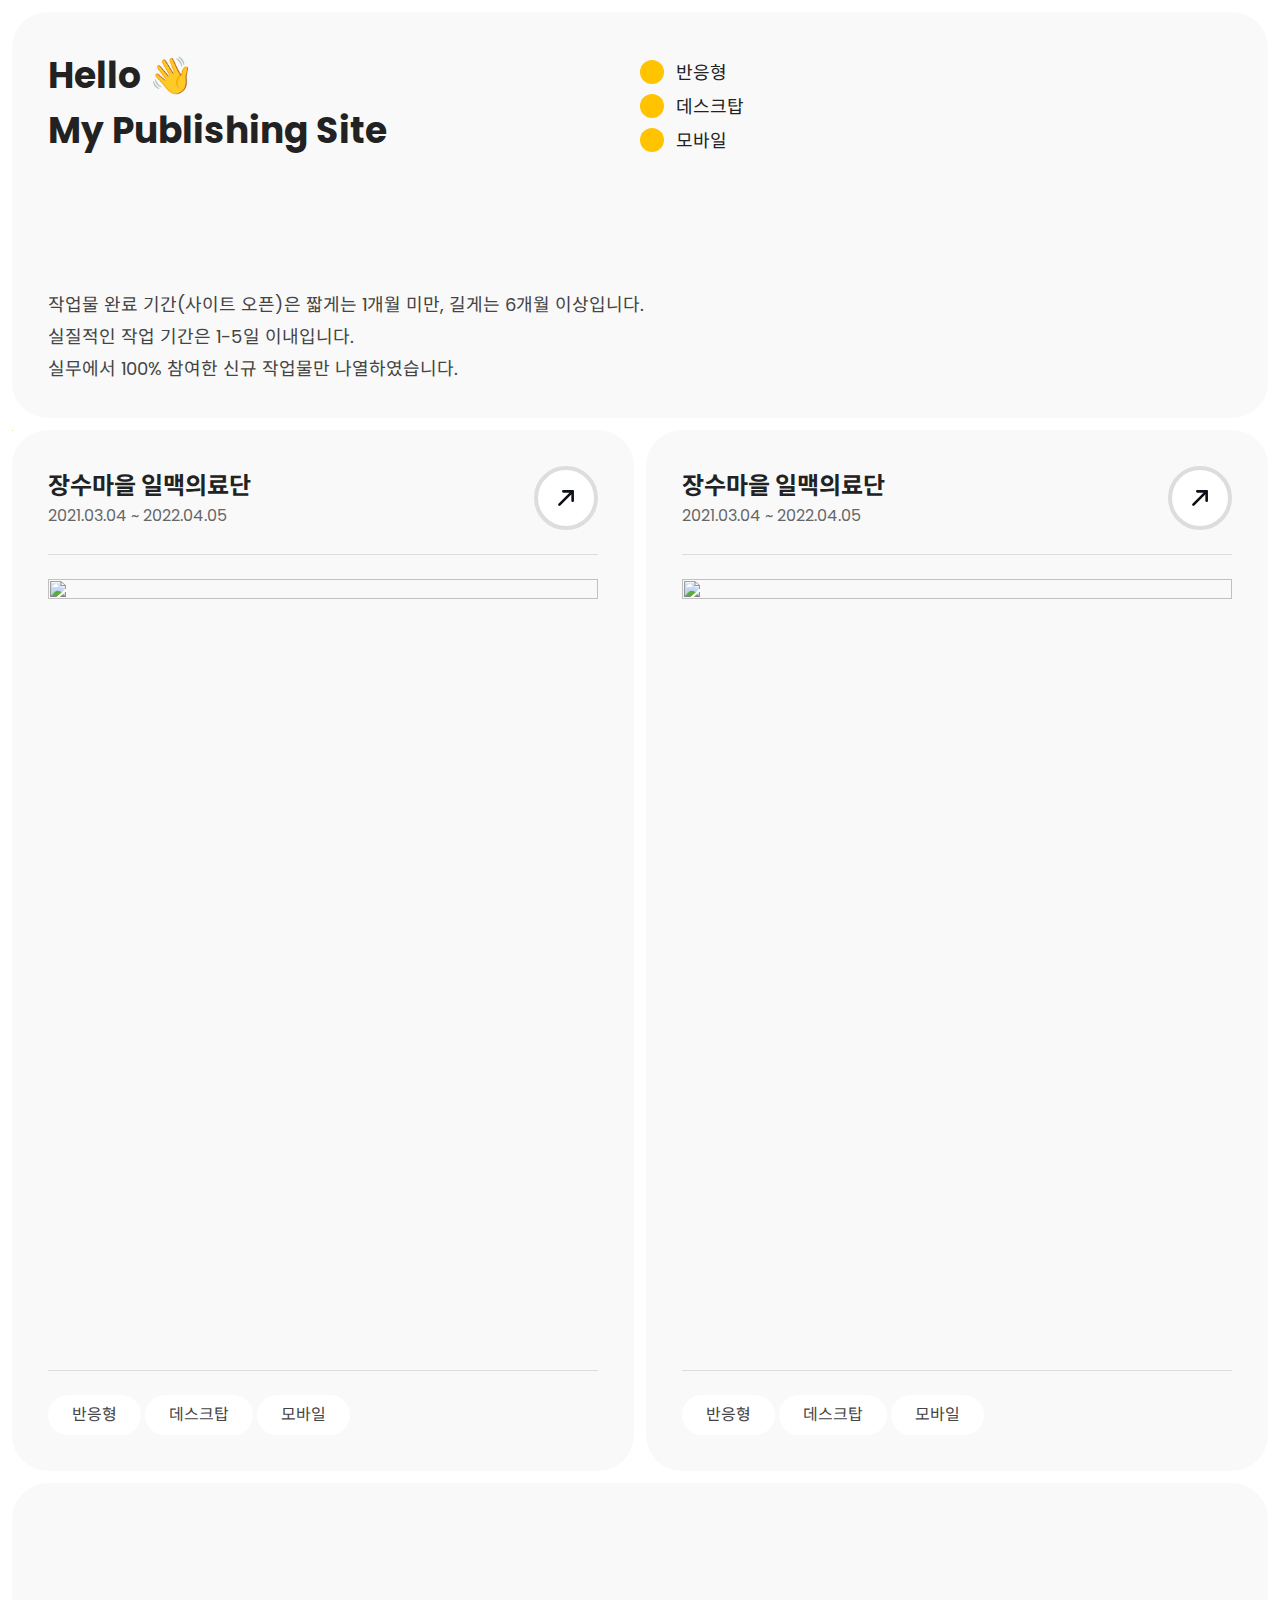
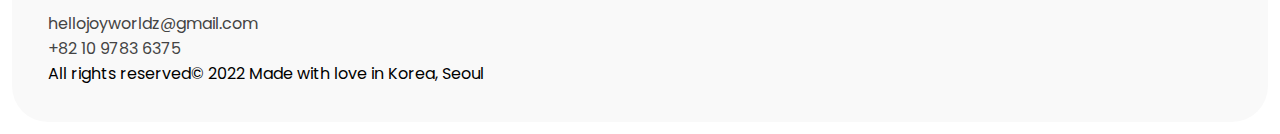
==== index.html @ a9cd7bb7 "fitst commit 22.11.12 09:57" ====
<!DOCTYPE html>
<html lang="ko">
<head>
    <meta charset="UTF-8">
    <meta http-equiv="X-UA-Compatible" content="IE=edge">
    <meta name="viewport" content="width=device-width, initial-scale=1.0">
    <title>퍼블리싱 사이트 | 곽선아</title>
    <link rel="shortcut icon" href="favicon.ico" type="image/x-icon">
    <link rel="stylesheet" href="./assets/css/reset.css">
    <link rel="stylesheet" href="./assets/css/common.css">
</head>
<body>
    <header class="header">
        <h1 class="header__logo">Hello 👋<br/>My Publishing Site</h1>

        <nav class="gnb">
            <ul class="gnb__list">
                <li class="gnb__item"><a href="#!" class="gnb__link">반응형</a></li>
                <li class="gnb__item"><a href="#!" class="gnb__link">데스크탑</a></li>
                <li class="gnb__item"><a href="#!" class="gnb__link">모바일</a></li>
            </ul>
        </nav>

        <div class="header__desc">
            <p class="item">작업물 완료 기간(사이트 오픈)은 짧게는 1개월 미만, 길게는 6개월 이상입니다.</p>
            <p class="item">실질적인 작업 기간은 1-5일 이내입니다.</p>
            <p class="item">실무에서 100% 참여한 신규 작업물만 나열하였습니다.</p>
        </div>
    </header>

    <main class="main">
        <section class="ly-main__section ly-card__list--type01">
            <h2 class="screenHide">퍼블리싱 작업물 리스트</h2>
            <ul class="card__list">
                <li class="card__item">
                    <div class="card__header">
                        <strong class="card__tit">장수마을 일맥의료단</strong>
                        <span class="card__date">2021.03.04 ~ 2022.04.05</span>
                        <a href="#" class="card__view">바로가기</a>
                    </div>
                    <div class="card__body">
                        <span class="card__thumb"><img class="card__thumbImg" src="https://source.unsplash.com/random/1240x874?sig=101" width="860" height="1200" alt=""></span>
                    </div>
                    <div class="card__footer">
                        <div class="card__type">
                            <a href="#" class="card__typeLink type--response">반응형</a>
                            <a href="#" class="card__typeLink type--desktop">데스크탑</a>
                            <a href="#" class="card__typeLink type--mobile">모바일</a>
                        </div>
                    </div>
                </li>
                <li class="card__item">
                    <div class="card__header">
                        <strong class="card__tit">장수마을 일맥의료단</strong>
                        <span class="card__date">2021.03.04 ~ 2022.04.05</span>
                        <span class="card__view"><a href="#" class="card__viewLink">바로가기</a></span>
                    </div>
                    <div class="card__body">
                        <span class="card__thumb"><img class="card__thumbImg" src="https://source.unsplash.com/random/1240x874?sig=102" width="860" height="1200" alt=""></span>
                    </div>
                    <div class="card__footer">
                        <div class="card__type">
                            <a href="#" class="card__typeLink type--response">반응형</a>
                            <a href="#" class="card__typeLink type--desktop">데스크탑</a>
                            <a href="#" class="card__typeLink type--mobile">모바일</a>
                        </div>
                    </div>
                </li>
            </ul>
        </section>
        
    </main>

    <footer class="footer">
        <address class="footer__info">
            <span class="item">hellojoyworldz@gmail.com</span>
            <span class="item">+82 10 9783 6375</span>
        </address>

        <div class="footer__copy">
            <span class="item">All rights reserved© 2022</span>
            <span class="item">Made with love in Korea, Seoul</span>
        </div>
    </footer>
</body>
</html>
---- assets/css/common.css ----
/* common */
.skipToMain {
  display: block;
  margin-bottom: -1px;
  height: 1px;
  text-align: center;
  overflow: hidden;
}
.skipToMain:focus {
  height: auto;
  margin-bottom: 0;
}

.screenHide {
  position: absolute;
  width: 1px;
  height: 1px;
  line-height: 1px;
  border: 0;
  clip: rect(1px, 1px, 1px 1px);
  overflow: hidden;
}

.in {
  width: 1200px;
  margin: 0 auto;
  box-sizing: border-box;
}

/* header */
.header {
  position: relative;
  margin: 12px;
  padding: 36px;
  background: #f9f9f9;
  border-radius: 36px;
  box-sizing: border-box;
}
.header__logo {
  margin-bottom: 128px;
  font-size: 36px;
  color: #222;
}
.header__desc .item {
  padding-top: 4px;
  font-size: 18px;
  color: #444;
}

.gnb {
  position: absolute;
  top: 36px;
  left: 50%;
}
.gnb__item {
  position: relative;
  margin: 16px 0;
  font-size: 18px;
  line-height: 1em;
  color: #222;
}
.gnb__link {
  display: inline-block;
  padding-left: 36px;
  font-size: inherit;
  color: inherit;
}
.gnb__link::before {
  content: "";
  position: absolute;
  top: -4px;
  left: 0;
  width: 24px;
  height: 24px;
  background: #ffc300;
  border-radius: 50%;
}

/* footer */
.footer {
  margin: 12px;
  padding: 36px;
  padding-top: 128px;
  background: #f9f9f9;
  border-radius: 36px;
}
.footer__info .item {
  display: block;
  font-size: 16px;
  color: #444;
}

/* main layout */
.ly-main__section {
  margin: 12px;
}

/* card list layout */
.ly-card__list--type01 .card__list {
  display: grid;
  gap: 12px;
  grid-template-rows: repeat(2, minmax(0px, 1fr));
  grid-template-columns: repeat(4, minmax(50px, 1fr));
}
.ly-card__list--type01 .card__item {
  position: relative;
  grid-area: auto/auto/span 2/span 2;
  place-self: start;
  padding: 36px;
  width: 100%;
  height: 100%;
  background: #f9f9f9;
  border-radius: 36px;
  box-sizing: border-box;
}
.ly-card__list--type01 .card__header {
  min-height: 64px;
  margin-bottom: 24px;
  padding-bottom: 24px;
  border-bottom: 1px solid #ddd;
}
.ly-card__list--type01 .card__footer {
  margin-top: 24px;
  padding-top: 24px;
  border-top: 1px solid #ddd;
}
.ly-card__list--type01 .card__tit {
  display: block;
  font-size: 24px;
  color: #222;
}
.ly-card__list--type01 .card__date {
  display: block;
  font-size: 16px;
  color: #666;
}
.ly-card__list--type01 .card__view {
  position: absolute;
  top: 36px;
  right: 36px;
  display: block;
  width: 64px;
  height: 64px;
  text-indent: -999999px;
  background: #fff url(../img/ico--more.svg) no-repeat 50% 50%;
  background-size: 32px 32px;
  border: 4px solid #ddd;
  border-radius: 50%;
  transition: background-color 0.2s, border-color 0.2s, box-shadow 0.2s;
  box-sizing: border-box;
  z-index: 1;
}
.ly-card__list--type01 .card__viewLink {
  display: block;
  width: 100%;
  height: 100%;
}
.ly-card__list--type01 .card__view::before {
  content: "";
  display: none;
  position: fixed;
  top: 0;
  right: 0;
  bottom: 0;
  left: 0;
  background-color: rgba(255, 255, 255, 0.9);
  z-index: -1;
}
.ly-card__list--type01 .card__thumb {
  display: block;
}
.ly-card__list--type01 .card__thumbImg {
  display: block;
  width: 100%;
  height: auto;
}
.ly-card__list--type01 .card__typeLink {
  display: inline-block;
  padding: 12px 24px;
  font-size: 16px;
  line-height: 1em;
  color: #444;
  background: #fff;
  border-radius: 36px;
}
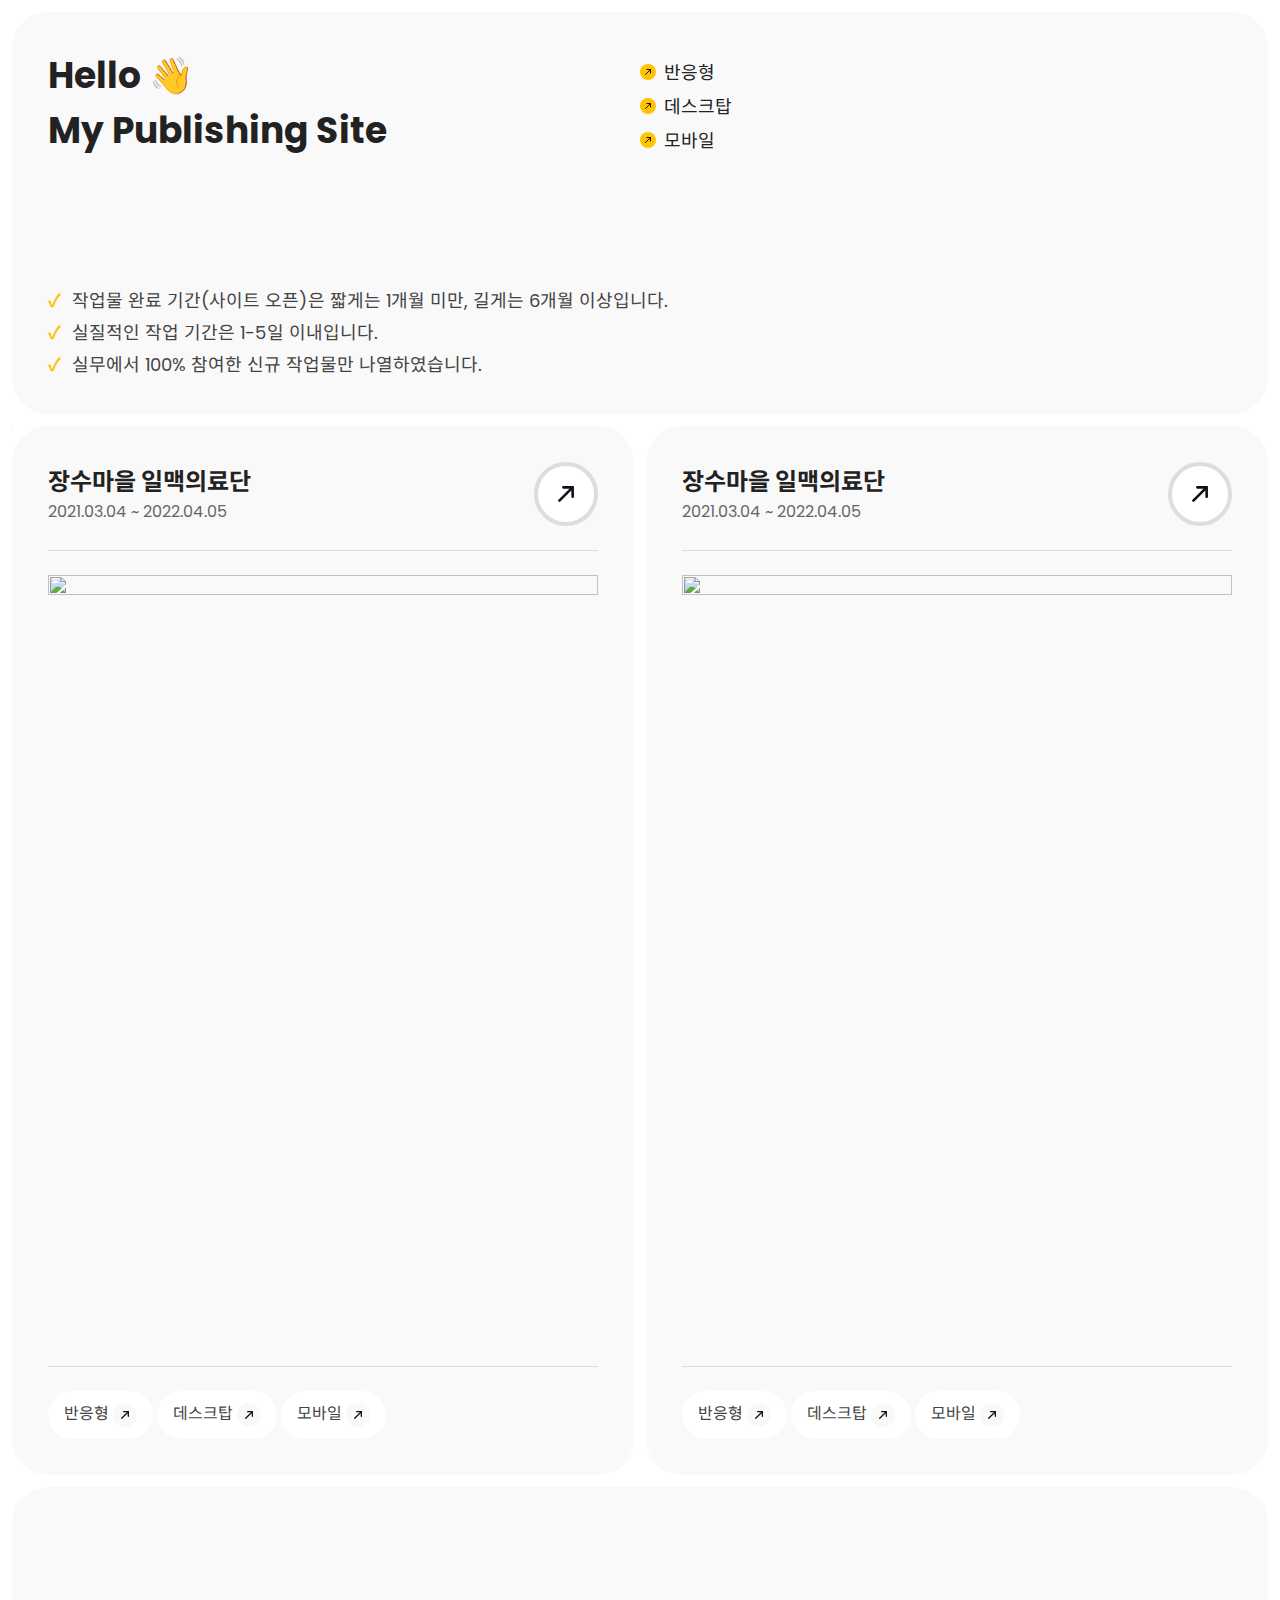
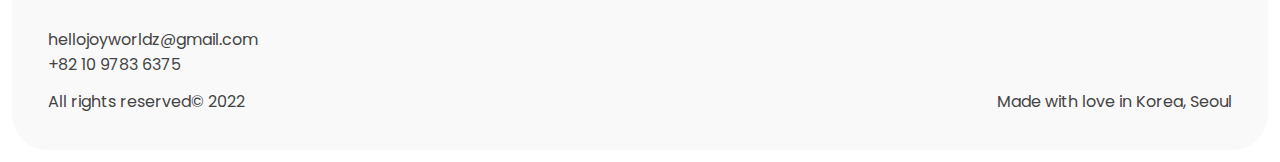
==== commit 86ede406: "22.11.15 12:21" ====
--- a/index.html
+++ b/index.html
@@ -12,7 +12,6 @@
 <body>
     <header class="header">
         <h1 class="header__logo">Hello 👋<br/>My Publishing Site</h1>
-
         <nav class="gnb">
             <ul class="gnb__list">
                 <li class="gnb__item"><a href="#!" class="gnb__link">반응형</a></li>
@@ -20,7 +19,6 @@
                 <li class="gnb__item"><a href="#!" class="gnb__link">모바일</a></li>
             </ul>
         </nav>
-
         <div class="header__desc">
             <p class="item">작업물 완료 기간(사이트 오픈)은 짧게는 1개월 미만, 길게는 6개월 이상입니다.</p>
             <p class="item">실질적인 작업 기간은 1-5일 이내입니다.</p>
@@ -68,15 +66,15 @@
                 </li>
             </ul>
         </section>
-        
     </main>
 
     <footer class="footer">
+        <h2 class="footer__header"></h2>
+        <div></div>
         <address class="footer__info">
             <span class="item">hellojoyworldz@gmail.com</span>
             <span class="item">+82 10 9783 6375</span>
         </address>
-
         <div class="footer__copy">
             <span class="item">All rights reserved© 2022</span>
             <span class="item">Made with love in Korea, Seoul</span>
--- a/assets/css/common.css
+++ b/assets/css/common.css
@@ -1,3 +1,4 @@
+@charset "UTF-8";
 /* common */
 .skipToMain {
   display: block;
@@ -42,9 +43,18 @@
   color: #222;
 }
 .header__desc .item {
-  padding-top: 4px;
+  position: relative;
+  margin-top: 4px;
+  padding-left: 24px;
   font-size: 18px;
   color: #444;
+}
+.header__desc .item::before {
+  content: "✓ ";
+  position: absolute;
+  left: 0;
+  font-weight: bold;
+  color: #ffc300;
 }
 
 .gnb {
@@ -61,18 +71,18 @@
 }
 .gnb__link {
   display: inline-block;
-  padding-left: 36px;
+  margin-left: 24px;
   font-size: inherit;
   color: inherit;
 }
 .gnb__link::before {
   content: "";
   position: absolute;
-  top: -4px;
   left: 0;
-  width: 24px;
-  height: 24px;
-  background: #ffc300;
+  width: 16px;
+  height: 16px;
+  background: #ffc300 url(../img/ico--more.svg) no-repeat 50% 50%;
+  background-size: 12px 12px;
   border-radius: 50%;
 }
 
@@ -84,8 +94,20 @@
   background: #f9f9f9;
   border-radius: 36px;
 }
+.footer__info {
+  margin-top: 12px;
+}
 .footer__info .item {
   display: block;
+  font-size: 16px;
+  color: #444;
+}
+.footer__copy {
+  display: flex;
+  justify-content: space-between;
+  margin-top: 12px;
+}
+.footer__copy .item {
   font-size: 16px;
   color: #444;
 }
@@ -176,10 +198,21 @@
 }
 .ly-card__list--type01 .card__typeLink {
   display: inline-block;
-  padding: 12px 24px;
+  vertical-align: middle;
+  padding: 12px 16px;
   font-size: 16px;
   line-height: 1em;
   color: #444;
   background: #fff;
   border-radius: 36px;
+}
+.ly-card__list--type01 .card__typeLink::after {
+  content: "";
+  display: inline-block;
+  vertical-align: middle;
+  margin-left: 4px;
+  width: 24px;
+  height: 24px;
+  background: #f9f9f9 url(../img/ico--more.svg) no-repeat 50% 50%/16px 16px;
+  border-radius: 50%;
 }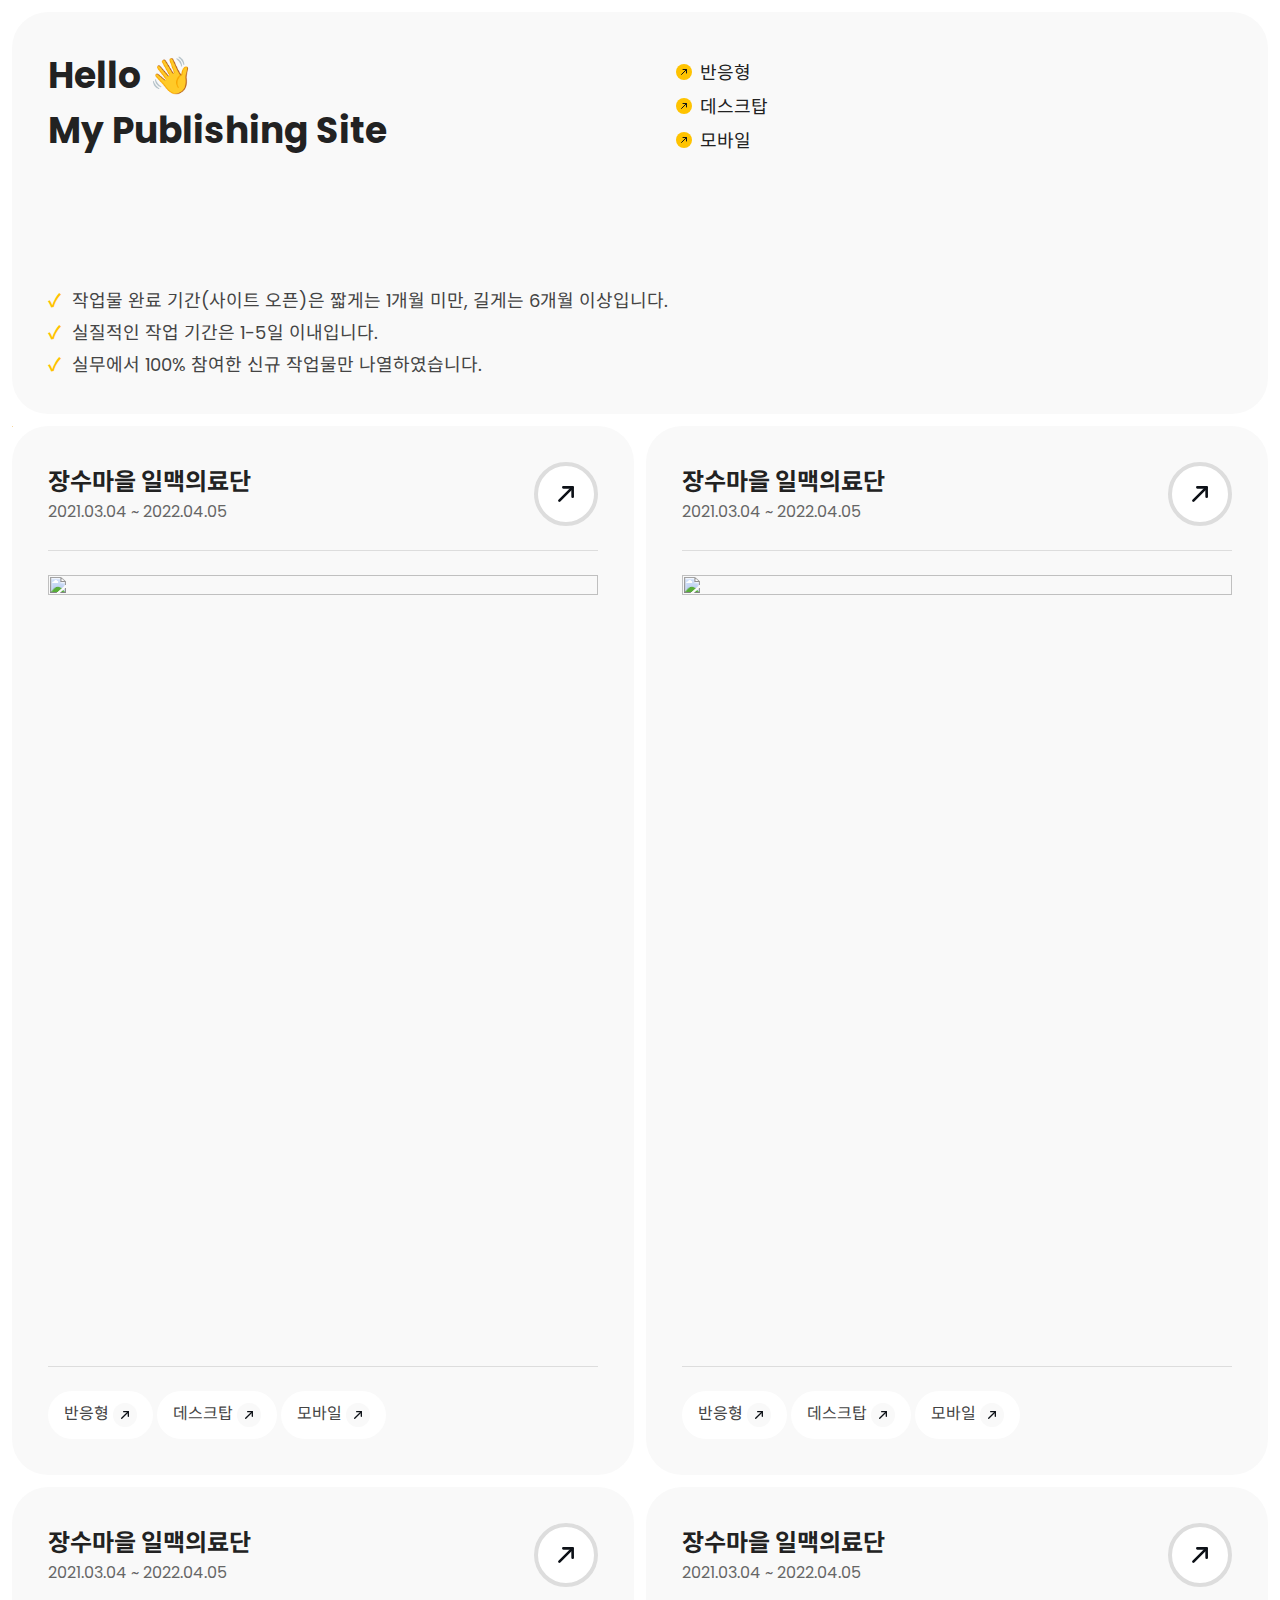
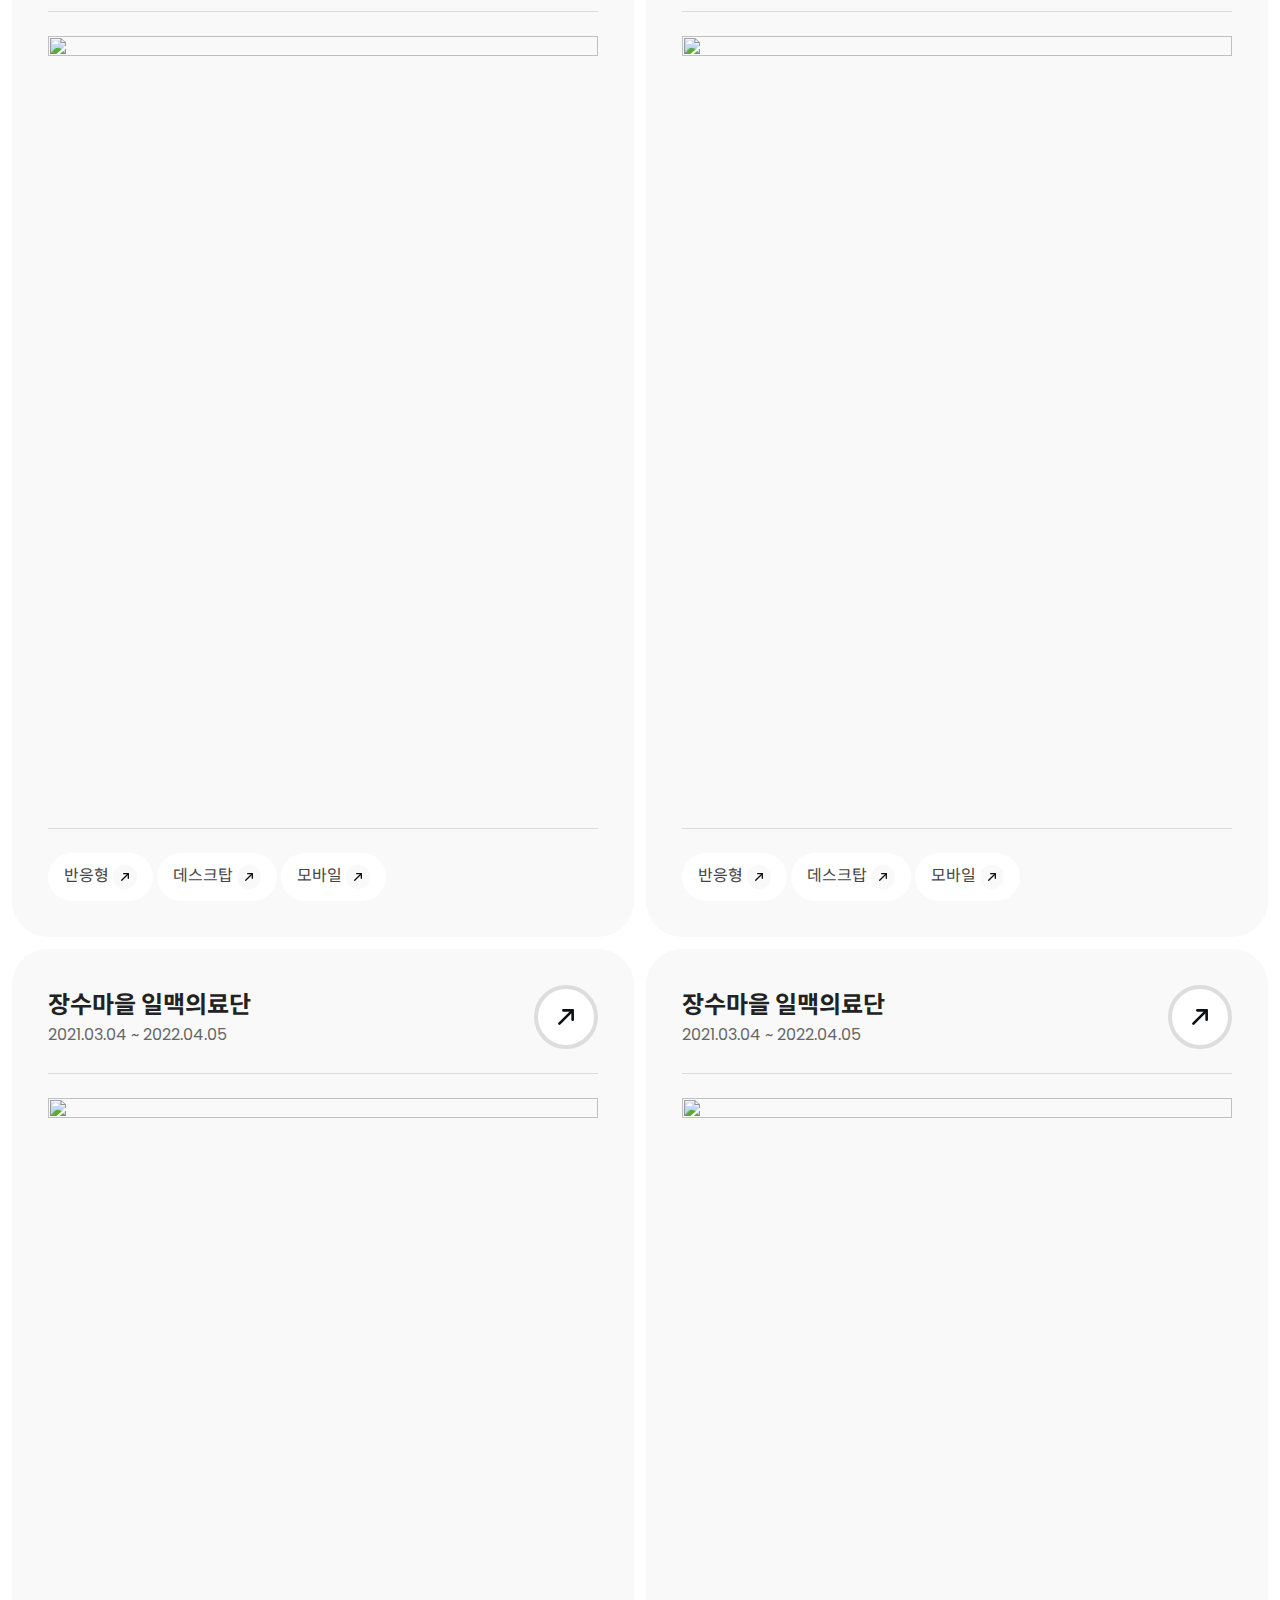
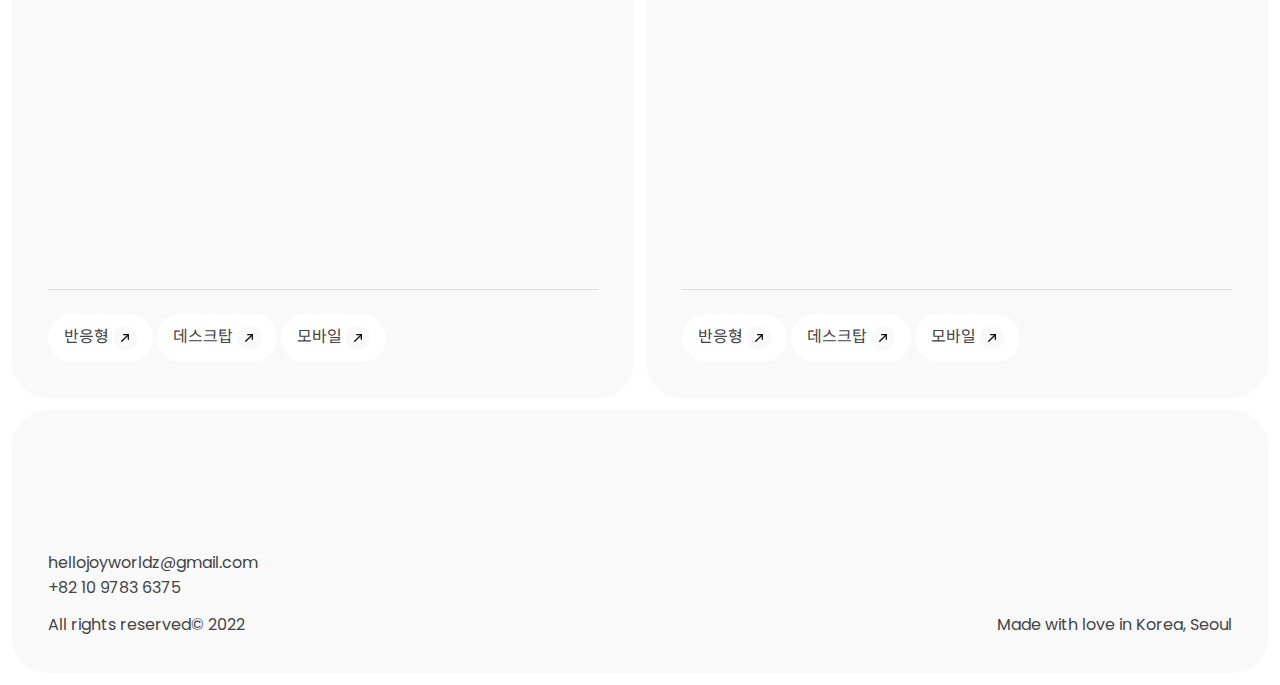
==== commit 6b8ffc5e: "layout finish 22.11.16 23:25" ====
--- a/index.html
+++ b/index.html
@@ -8,10 +8,16 @@
     <link rel="shortcut icon" href="favicon.ico" type="image/x-icon">
     <link rel="stylesheet" href="./assets/css/reset.css">
     <link rel="stylesheet" href="./assets/css/common.css">
+    <link rel="stylesheet" href="./assets/css/response.css">
 </head>
 <body>
     <header class="header">
         <h1 class="header__logo">Hello 👋<br/>My Publishing Site</h1>
+        <div class="header__desc">
+            <p class="item">작업물 완료 기간(사이트 오픈)은 짧게는 1개월 미만, 길게는 6개월 이상입니다.</p>
+            <p class="item">실질적인 작업 기간은 1-5일 이내입니다.</p>
+            <p class="item">실무에서 100% 참여한 신규 작업물만 나열하였습니다.</p>
+        </div>
         <nav class="gnb">
             <ul class="gnb__list">
                 <li class="gnb__item"><a href="#!" class="gnb__link">반응형</a></li>
@@ -19,17 +25,80 @@
                 <li class="gnb__item"><a href="#!" class="gnb__link">모바일</a></li>
             </ul>
         </nav>
-        <div class="header__desc">
-            <p class="item">작업물 완료 기간(사이트 오픈)은 짧게는 1개월 미만, 길게는 6개월 이상입니다.</p>
-            <p class="item">실질적인 작업 기간은 1-5일 이내입니다.</p>
-            <p class="item">실무에서 100% 참여한 신규 작업물만 나열하였습니다.</p>
-        </div>
     </header>
 
     <main class="main">
         <section class="ly-main__section ly-card__list--type01">
             <h2 class="screenHide">퍼블리싱 작업물 리스트</h2>
             <ul class="card__list">
+                <li class="card__item">
+                    <div class="card__header">
+                        <strong class="card__tit">장수마을 일맥의료단</strong>
+                        <span class="card__date">2021.03.04 ~ 2022.04.05</span>
+                        <a href="#" class="card__view">바로가기</a>
+                    </div>
+                    <div class="card__body">
+                        <span class="card__thumb"><img class="card__thumbImg" src="https://source.unsplash.com/random/1240x874?sig=101" width="860" height="1200" alt=""></span>
+                    </div>
+                    <div class="card__footer">
+                        <div class="card__type">
+                            <a href="#" class="card__typeLink type--response">반응형</a>
+                            <a href="#" class="card__typeLink type--desktop">데스크탑</a>
+                            <a href="#" class="card__typeLink type--mobile">모바일</a>
+                        </div>
+                    </div>
+                </li>
+                <li class="card__item">
+                    <div class="card__header">
+                        <strong class="card__tit">장수마을 일맥의료단</strong>
+                        <span class="card__date">2021.03.04 ~ 2022.04.05</span>
+                        <span class="card__view"><a href="#" class="card__viewLink">바로가기</a></span>
+                    </div>
+                    <div class="card__body">
+                        <span class="card__thumb"><img class="card__thumbImg" src="https://source.unsplash.com/random/1240x874?sig=102" width="860" height="1200" alt=""></span>
+                    </div>
+                    <div class="card__footer">
+                        <div class="card__type">
+                            <a href="#" class="card__typeLink type--response">반응형</a>
+                            <a href="#" class="card__typeLink type--desktop">데스크탑</a>
+                            <a href="#" class="card__typeLink type--mobile">모바일</a>
+                        </div>
+                    </div>
+                </li>
+                <li class="card__item">
+                    <div class="card__header">
+                        <strong class="card__tit">장수마을 일맥의료단</strong>
+                        <span class="card__date">2021.03.04 ~ 2022.04.05</span>
+                        <a href="#" class="card__view">바로가기</a>
+                    </div>
+                    <div class="card__body">
+                        <span class="card__thumb"><img class="card__thumbImg" src="https://source.unsplash.com/random/1240x874?sig=101" width="860" height="1200" alt=""></span>
+                    </div>
+                    <div class="card__footer">
+                        <div class="card__type">
+                            <a href="#" class="card__typeLink type--response">반응형</a>
+                            <a href="#" class="card__typeLink type--desktop">데스크탑</a>
+                            <a href="#" class="card__typeLink type--mobile">모바일</a>
+                        </div>
+                    </div>
+                </li>
+                <li class="card__item">
+                    <div class="card__header">
+                        <strong class="card__tit">장수마을 일맥의료단</strong>
+                        <span class="card__date">2021.03.04 ~ 2022.04.05</span>
+                        <span class="card__view"><a href="#" class="card__viewLink">바로가기</a></span>
+                    </div>
+                    <div class="card__body">
+                        <span class="card__thumb"><img class="card__thumbImg" src="https://source.unsplash.com/random/1240x874?sig=102" width="860" height="1200" alt=""></span>
+                    </div>
+                    <div class="card__footer">
+                        <div class="card__type">
+                            <a href="#" class="card__typeLink type--response">반응형</a>
+                            <a href="#" class="card__typeLink type--desktop">데스크탑</a>
+                            <a href="#" class="card__typeLink type--mobile">모바일</a>
+                        </div>
+                    </div>
+                </li>
                 <li class="card__item">
                     <div class="card__header">
                         <strong class="card__tit">장수마을 일맥의료단</strong>
--- a/assets/css/common.css
+++ b/assets/css/common.css
@@ -61,10 +61,11 @@
   position: absolute;
   top: 36px;
   left: 50%;
+  padding-left: 36px;
 }
 .gnb__item {
   position: relative;
-  margin: 16px 0;
+  margin-top: 16px;
   font-size: 18px;
   line-height: 1em;
   color: #222;
--- a/assets/css/response.css
+++ b/assets/css/response.css
@@ -0,0 +1,83 @@
+@media (max-width: 860px) {
+  .in {
+    width: auto;
+  }
+  /* header */
+  .header {
+    margin: 8px;
+    padding: 32px;
+  }
+  .header__logo {
+    margin-bottom: 8px;
+    font-size: 32px;
+  }
+  .header__desc .item {
+    font-size: 16px;
+  }
+  .gnb {
+    position: relative;
+    top: 0;
+    left: 0;
+    padding-left: 0;
+    margin-top: 128px;
+  }
+  .gnb__item {
+    font-size: 16px;
+  }
+  /* footer */
+  .footer {
+    margin: 8px;
+    padding: 32px;
+    padding-top: 128px;
+  }
+  .footer__info {
+    margin-top: 8px;
+  }
+  .footer__info .item {
+    font-size: 14px;
+  }
+  .footer__copy {
+    flex-direction: column;
+    margin-top: 8px;
+  }
+  .footer__copy .item {
+    font-size: 14px;
+  }
+  /* main layout */
+  .ly-main__section {
+    margin: 8px;
+  }
+  /* card list layout */
+  .ly-card__list--type01 .card__header {
+    min-height: auto;
+    margin-bottom: 16x;
+    padding-bottom: 16px;
+  }
+  .ly-card__list--type01 .card__list {
+    gap: 8px;
+  }
+  .ly-card__list--type01 .card__item {
+    grid-area: auto/auto/span 4/span 4;
+    padding: 32px;
+  }
+  .ly-card__list--type01 .card__tit {
+    font-size: 20px;
+  }
+  .ly-card__list--type01 .card__date {
+    font-size: 14px;
+  }
+  .ly-card__list--type01 .card__view {
+    top: 32px;
+    right: 32px;
+    width: 48px;
+    height: 48px;
+    background-size: 24px 24px;
+  }
+  .ly-card__list--type01 .card__typeLink {
+    font-size: 14px;
+  }
+  .ly-card__list--type01 .card__footer {
+    margin-top: 16px;
+    padding-top: 16px;
+  }
+}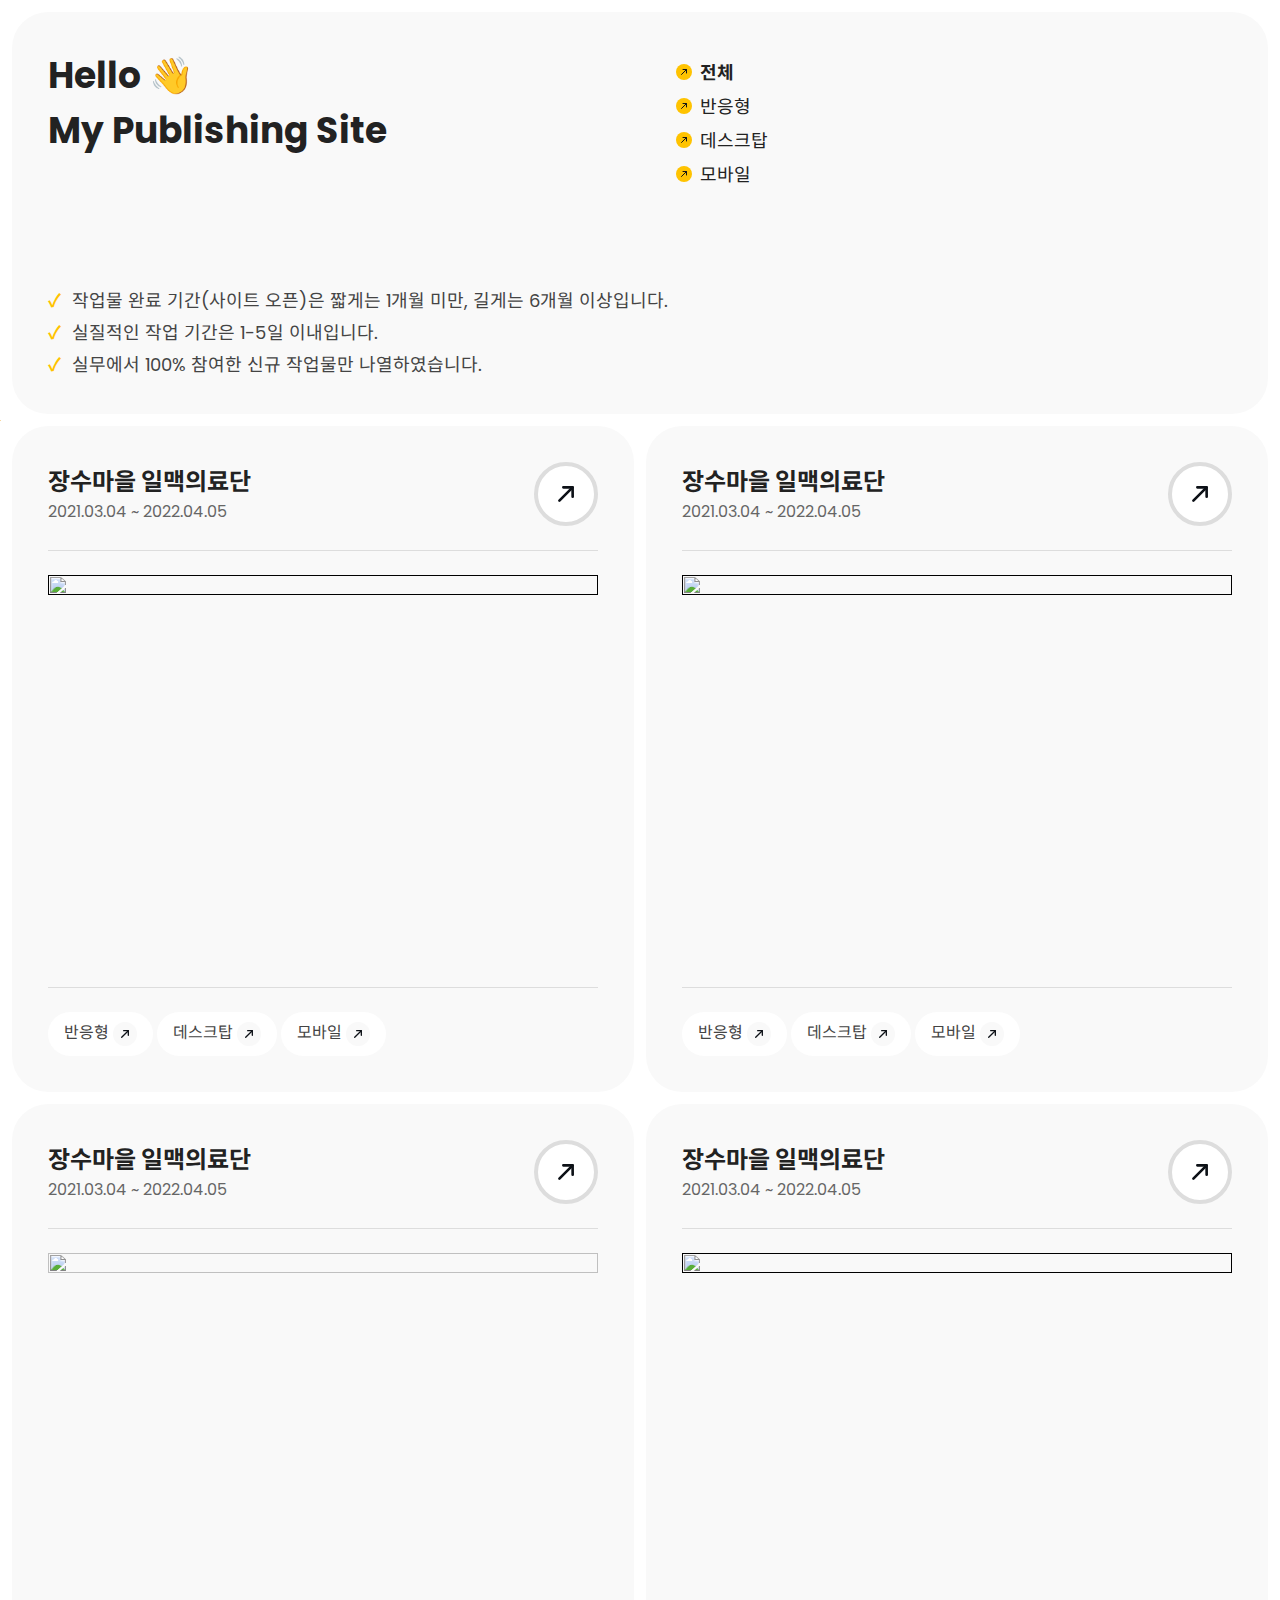
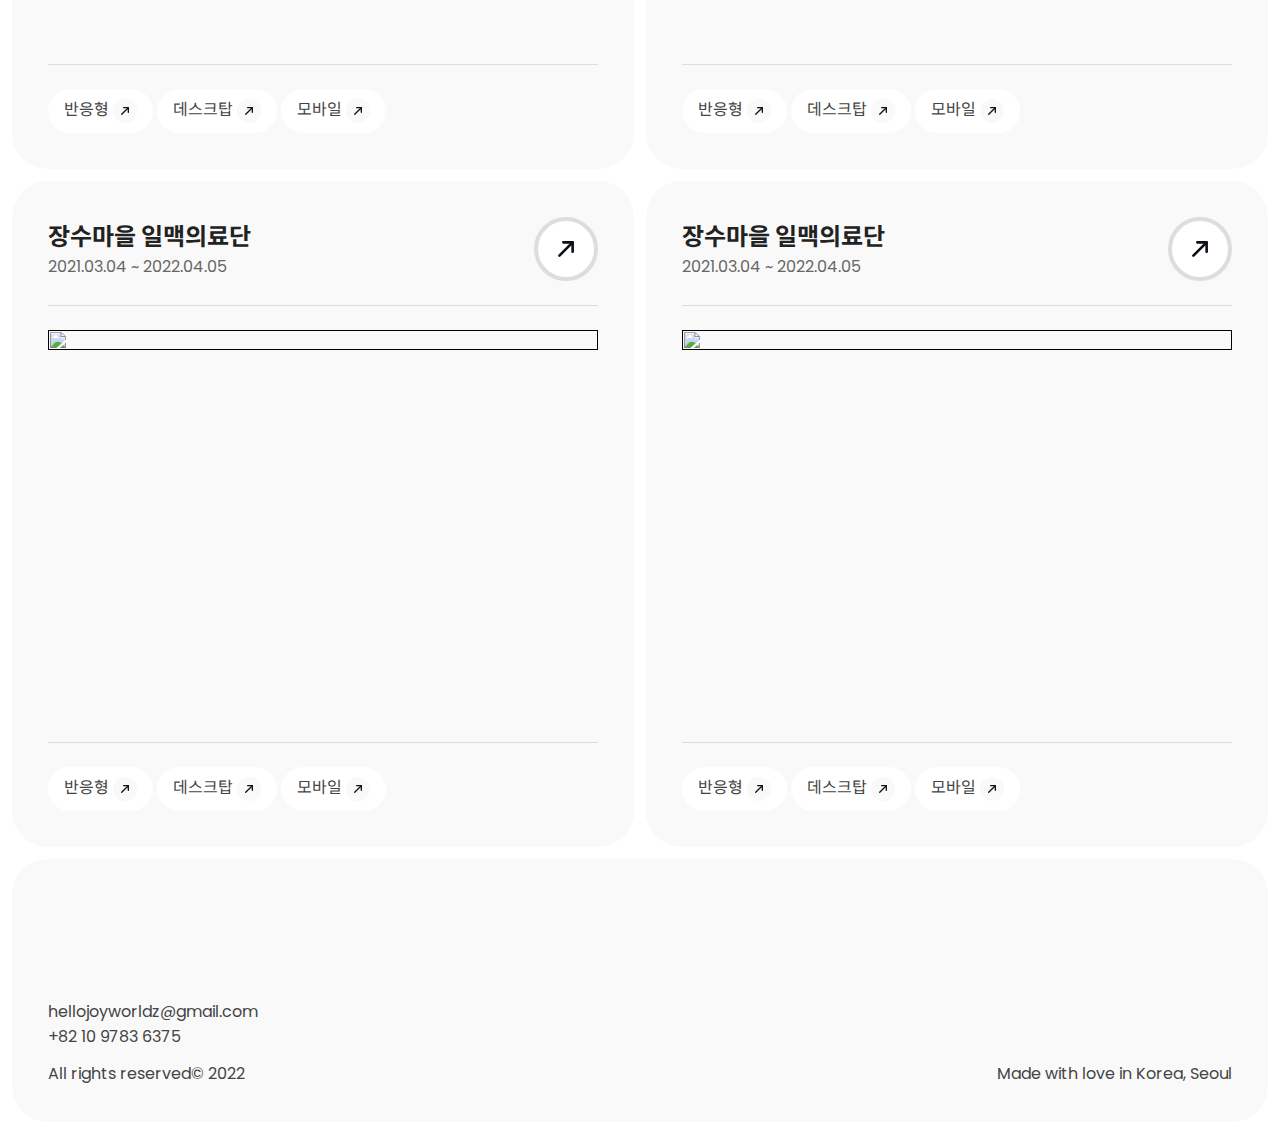
==== commit 13871dcd: "22.11.24 14:53" ====
--- a/index.html
+++ b/index.html
@@ -19,26 +19,29 @@
             <p class="item">실무에서 100% 참여한 신규 작업물만 나열하였습니다.</p>
         </div>
         <nav class="gnb">
-            <ul class="gnb__list">
-                <li class="gnb__item"><a href="#!" class="gnb__link">반응형</a></li>
-                <li class="gnb__item"><a href="#!" class="gnb__link">데스크탑</a></li>
-                <li class="gnb__item"><a href="#!" class="gnb__link">모바일</a></li>
-            </ul>
+            <div class="gnb__list js-filters-group js-button-group">
+                <button type="button" data-filter="*" class="gnb__item active" >전체</button>
+                <button type="button" data-filter=".response" class="gnb__item" >반응형</button>
+                <button type="button" data-filter=".desktop" class="gnb__item" >데스크탑</button>
+                <button type="button" data-filter=".mobile" class="gnb__item" >모바일</button>
+            </div>
         </nav>
     </header>
 
     <main class="main">
-        <section class="ly-main__section ly-card__list--type01">
+        <section class="card__list--type01">
             <h2 class="screenHide">퍼블리싱 작업물 리스트</h2>
-            <ul class="card__list">
-                <li class="card__item">
+            <ul class="card__list js-list">
+                <li class="card__item js-item response" data-category="response">
                     <div class="card__header">
                         <strong class="card__tit">장수마을 일맥의료단</strong>
                         <span class="card__date">2021.03.04 ~ 2022.04.05</span>
                         <a href="#" class="card__view">바로가기</a>
                     </div>
                     <div class="card__body">
-                        <span class="card__thumb"><img class="card__thumbImg" src="https://source.unsplash.com/random/1240x874?sig=101" width="860" height="1200" alt=""></span>
+                        <a href="" class="card__thumb">
+                            <img class="card__thumbImg" src="https://source.unsplash.com/random/1240x874?sig=101" width="1240" height="874" alt="">
+                        </a>
                     </div>
                     <div class="card__footer">
                         <div class="card__type">
@@ -48,14 +51,16 @@
                         </div>
                     </div>
                 </li>
-                <li class="card__item">
+                <li class="card__item js-item desktop mobile" data-category="desktop">
                     <div class="card__header">
                         <strong class="card__tit">장수마을 일맥의료단</strong>
                         <span class="card__date">2021.03.04 ~ 2022.04.05</span>
                         <span class="card__view"><a href="#" class="card__viewLink">바로가기</a></span>
                     </div>
                     <div class="card__body">
-                        <span class="card__thumb"><img class="card__thumbImg" src="https://source.unsplash.com/random/1240x874?sig=102" width="860" height="1200" alt=""></span>
+                        <a href="" class="card__thumb">
+                            <img class="card__thumbImg" src="https://source.unsplash.com/random/1240x874?sig=102" width="1240" height="874" alt="">
+                        </a>
                     </div>
                     <div class="card__footer">
                         <div class="card__type">
@@ -65,14 +70,14 @@
                         </div>
                     </div>
                 </li>
-                <li class="card__item">
+                <li class="card__item js-item desktop" data-category="desktop">
                     <div class="card__header">
                         <strong class="card__tit">장수마을 일맥의료단</strong>
                         <span class="card__date">2021.03.04 ~ 2022.04.05</span>
                         <a href="#" class="card__view">바로가기</a>
                     </div>
                     <div class="card__body">
-                        <span class="card__thumb"><img class="card__thumbImg" src="https://source.unsplash.com/random/1240x874?sig=101" width="860" height="1200" alt=""></span>
+                        <span class="card__thumb"><img class="card__thumbImg" src="https://source.unsplash.com/random/1240x874?sig=101" width="1240" height="874" alt=""></span>
                     </div>
                     <div class="card__footer">
                         <div class="card__type">
@@ -82,14 +87,14 @@
                         </div>
                     </div>
                 </li>
-                <li class="card__item">
+                <li class="card__item js-item mobile" data-category="mobile">
                     <div class="card__header">
                         <strong class="card__tit">장수마을 일맥의료단</strong>
                         <span class="card__date">2021.03.04 ~ 2022.04.05</span>
                         <span class="card__view"><a href="#" class="card__viewLink">바로가기</a></span>
                     </div>
                     <div class="card__body">
-                        <span class="card__thumb"><img class="card__thumbImg" src="https://source.unsplash.com/random/1240x874?sig=102" width="860" height="1200" alt=""></span>
+                        <a href=""  class="card__thumb"><img class="card__thumbImg" src="https://source.unsplash.com/random/1240x874?sig=102" width="1240" height="874" alt=""></a>
                     </div>
                     <div class="card__footer">
                         <div class="card__type">
@@ -99,14 +104,14 @@
                         </div>
                     </div>
                 </li>
-                <li class="card__item">
+                <li class="card__item js-item response" data-category="response">
                     <div class="card__header">
                         <strong class="card__tit">장수마을 일맥의료단</strong>
                         <span class="card__date">2021.03.04 ~ 2022.04.05</span>
                         <a href="#" class="card__view">바로가기</a>
                     </div>
                     <div class="card__body">
-                        <span class="card__thumb"><img class="card__thumbImg" src="https://source.unsplash.com/random/1240x874?sig=101" width="860" height="1200" alt=""></span>
+                        <a href=""  class="card__thumb"><img class="card__thumbImg" src="https://source.unsplash.com/random/1240x874?sig=101" width="1240" height="874" alt=""></a>
                     </div>
                     <div class="card__footer">
                         <div class="card__type">
@@ -116,14 +121,14 @@
                         </div>
                     </div>
                 </li>
-                <li class="card__item">
+                <li class="card__item js-item response" data-category="response">
                     <div class="card__header">
                         <strong class="card__tit">장수마을 일맥의료단</strong>
                         <span class="card__date">2021.03.04 ~ 2022.04.05</span>
                         <span class="card__view"><a href="#" class="card__viewLink">바로가기</a></span>
                     </div>
                     <div class="card__body">
-                        <span class="card__thumb"><img class="card__thumbImg" src="https://source.unsplash.com/random/1240x874?sig=102" width="860" height="1200" alt=""></span>
+                        <a href="" class="card__thumb"><img class="card__thumbImg" src="https://source.unsplash.com/random/1240x874?sig=102" width="1240" height="874" alt=""></a>
                     </div>
                     <div class="card__footer">
                         <div class="card__type">
@@ -149,5 +154,9 @@
             <span class="item">Made with love in Korea, Seoul</span>
         </div>
     </footer>
+
+    <script src="./assets/js/common.js"></script>
+    <script src="./assets/js/global.js"></script>
+
 </body>
 </html>--- a/assets/css/common.css
+++ b/assets/css/common.css
@@ -65,18 +65,15 @@
 }
 .gnb__item {
   position: relative;
+  display: block;
   margin-top: 16px;
+  padding-left: 24px;
   font-size: 18px;
   line-height: 1em;
   color: #222;
-}
-.gnb__link {
-  display: inline-block;
-  margin-left: 24px;
-  font-size: inherit;
-  color: inherit;
-}
-.gnb__link::before {
+  background-color: transparent;
+}
+.gnb__item::before {
   content: "";
   position: absolute;
   left: 0;
@@ -86,6 +83,9 @@
   background-size: 12px 12px;
   border-radius: 50%;
 }
+.gnb__item.active {
+  font-weight: bold;
+}
 
 /* footer */
 .footer {
@@ -114,54 +114,58 @@
 }
 
 /* main layout */
-.ly-main__section {
-  margin: 12px;
-}
-
 /* card list layout */
-.ly-card__list--type01 .card__list {
+.card__list--type01 .card__list {
+  /*
   display: grid;
-  gap: 12px;
+  gap: $lyMargin;
   grid-template-rows: repeat(2, minmax(0px, 1fr));
   grid-template-columns: repeat(4, minmax(50px, 1fr));
-}
-.ly-card__list--type01 .card__item {
-  position: relative;
-  grid-area: auto/auto/span 2/span 2;
+  */
+  margin: -6px 6px;
+}
+.card__list--type01 .card__item {
+  /*
+  position: relative;
+  grid-area: auto / auto / span 2 / span 2;
   place-self: start;
-  padding: 36px;
+
   width: 100%;
   height: 100%;
+  */
+  margin: 6px;
+  padding: 36px;
+  width: calc(50% - 12px);
   background: #f9f9f9;
   border-radius: 36px;
   box-sizing: border-box;
 }
-.ly-card__list--type01 .card__header {
+.card__list--type01 .card__header {
+  position: relative;
   min-height: 64px;
   margin-bottom: 24px;
   padding-bottom: 24px;
   border-bottom: 1px solid #ddd;
 }
-.ly-card__list--type01 .card__footer {
+.card__list--type01 .card__footer {
   margin-top: 24px;
   padding-top: 24px;
   border-top: 1px solid #ddd;
 }
-.ly-card__list--type01 .card__tit {
+.card__list--type01 .card__tit {
   display: block;
   font-size: 24px;
   color: #222;
 }
-.ly-card__list--type01 .card__date {
+.card__list--type01 .card__date {
   display: block;
   font-size: 16px;
   color: #666;
 }
-.ly-card__list--type01 .card__view {
-  position: absolute;
-  top: 36px;
-  right: 36px;
-  display: block;
+.card__list--type01 .card__view {
+  position: absolute;
+  top: 0;
+  right: 0;
   width: 64px;
   height: 64px;
   text-indent: -999999px;
@@ -173,12 +177,12 @@
   box-sizing: border-box;
   z-index: 1;
 }
-.ly-card__list--type01 .card__viewLink {
+.card__list--type01 .card__viewLink {
   display: block;
   width: 100%;
   height: 100%;
 }
-.ly-card__list--type01 .card__view::before {
+.card__list--type01 .card__view::before {
   content: "";
   display: none;
   position: fixed;
@@ -189,25 +193,28 @@
   background-color: rgba(255, 255, 255, 0.9);
   z-index: -1;
 }
-.ly-card__list--type01 .card__thumb {
-  display: block;
-}
-.ly-card__list--type01 .card__thumbImg {
+.card__list--type01 .card__thumb {
+  display: block;
+  overflow: hidden;
+}
+.card__list--type01 .card__thumbImg {
   display: block;
   width: 100%;
   height: auto;
-}
-.ly-card__list--type01 .card__typeLink {
+  transition: 0.3s;
+}
+.card__list--type01 .card__typeLink {
   display: inline-block;
   vertical-align: middle;
-  padding: 12px 16px;
+  padding: 10px 16px;
   font-size: 16px;
   line-height: 1em;
   color: #444;
   background: #fff;
   border-radius: 36px;
-}
-.ly-card__list--type01 .card__typeLink::after {
+  transition: 0.3s;
+}
+.card__list--type01 .card__typeLink::after {
   content: "";
   display: inline-block;
   vertical-align: middle;
@@ -216,4 +223,23 @@
   height: 24px;
   background: #f9f9f9 url(../img/ico--more.svg) no-repeat 50% 50%/16px 16px;
   border-radius: 50%;
+  transition: 0.3s;
+}
+.card__list--type01 .card__typeLink:hover {
+  background: #ffc300;
+}
+.card__list--type01 .card__typeLink:hover::after {
+  background-color: #fff;
+}
+.card__list--type01 .card__item:hover .card__header {
+  border-color: #ffc300;
+}
+.card__list--type01 .card__item:hover .card__footer {
+  border-color: #ffc300;
+}
+.card__list--type01 .card__item:hover .card__view {
+  border-color: #ffc300;
+}
+.card__list--type01 .card__item:hover .card__thumbImg {
+  transform: scale(1.1);
 }